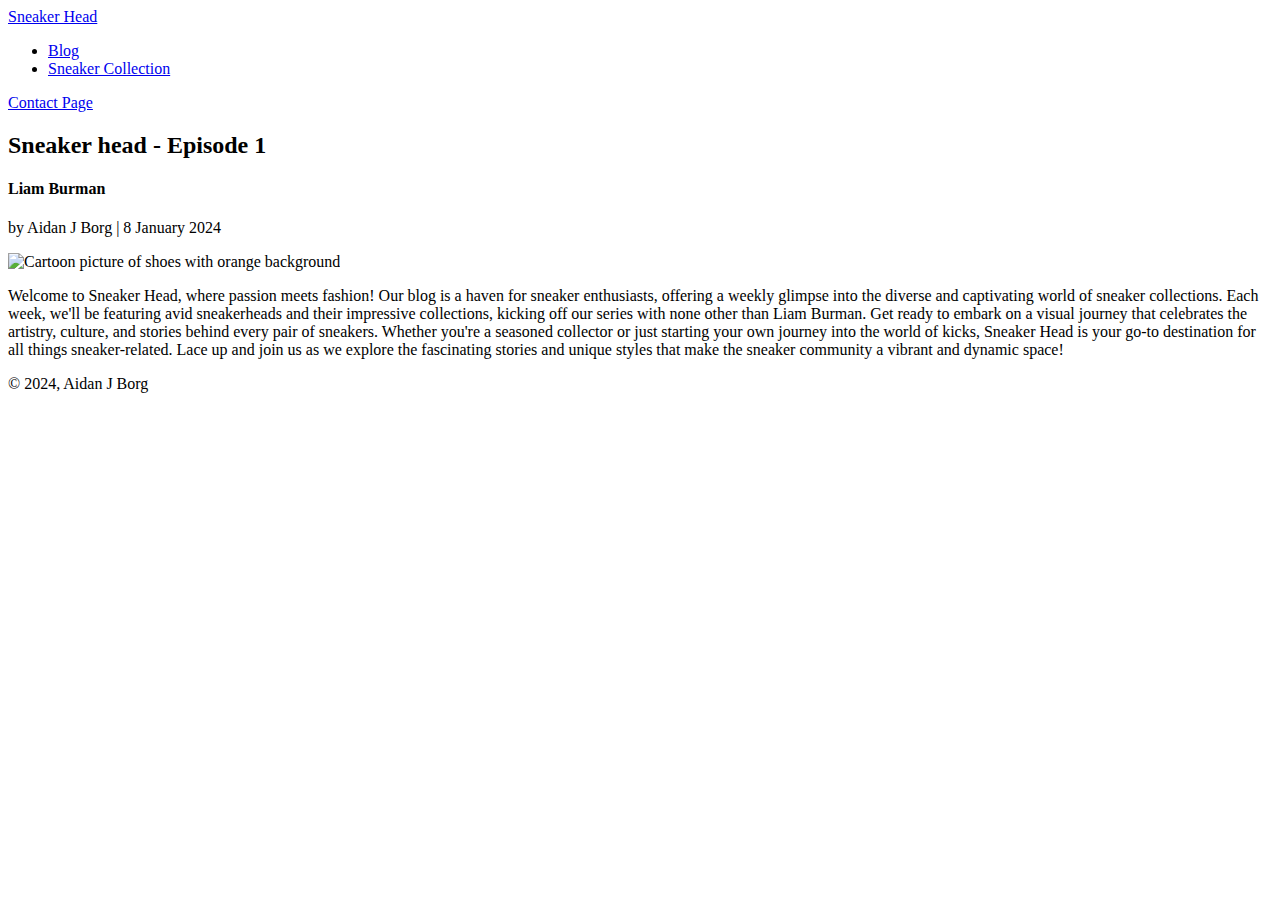
==== index.html @ 4e3609fe "changed alt" ====
<!DOCTYPE html>
<html lang="en">
<head>
    <meta charset="UTF-8">
    <meta name="viewport" content="width=device-width, initial-scale=1.0">
    <title>Sneaker Head | Blog</title>
    <link rel="stylesheet" href="assets/styles/grid.css">
    <link rel="stylesheet" href="assets/styles/style.css">
</head>
<body>
    <nav class="navbar">
        <div class="container">
            <a href="index.html" class="navbar-brand">
                Sneaker Head
            </a>

            <ul class="navbar-nav">
                    </a>
                </li>
                <li class="nav-item">
                    <a href="about.html" class="nav-link">
                        Blog
                    </a>
                </li>
                <li class="nav-item">
                    <a href="banner.html" class="nav-link">
                        Sneaker Collection
                    </a>
                </li>
            </ul>

            <a href="contact.html" class="button">
                Contact Page
            </a>
        </div>
    </nav>


    <div class="container">
        <main>
            <div class="row">
                <div class="col-12">
                    <section class="blog-post">
                        <article>
                            <header>
                                <h2 class="category">Sneaker head - Episode 1</h2>
                                <h4 class="title"> Liam Burman</h4>
                                <p>
                                    by Aidan J Borg
                                    &vert;
                                    <time datetime="2024-1-8">
                                        8 January 2024
                                    </time>
                                </p>
                            </header>
    
                                <div class="image rounded-image">
                                    <img src="assets/images/index 1.jpg" alt="Cartoon picture of shoes with orange background">
                                </div>
    
                                <p>
                                    Welcome to Sneaker Head, where passion meets fashion! Our blog is a haven for sneaker enthusiasts, offering a weekly glimpse into the diverse and captivating world of sneaker collections. Each week, we'll be featuring avid sneakerheads and their impressive collections, kicking off our series with none other than Liam Burman. Get ready to embark on a visual journey that celebrates the artistry, culture, and stories behind every pair of sneakers. Whether you're a seasoned collector or just starting your own journey into the world of kicks, Sneaker Head is your go-to destination for all things sneaker-related. Lace up and join us as we explore the fascinating stories and unique styles that make the sneaker community a vibrant and dynamic space!                                </p>
        </main>
    </div>
    
    <footer>
        <div class="container">
        &copy 2024, Aidan J Borg
        </div>
    </footer>
    
    </body>
    </html>
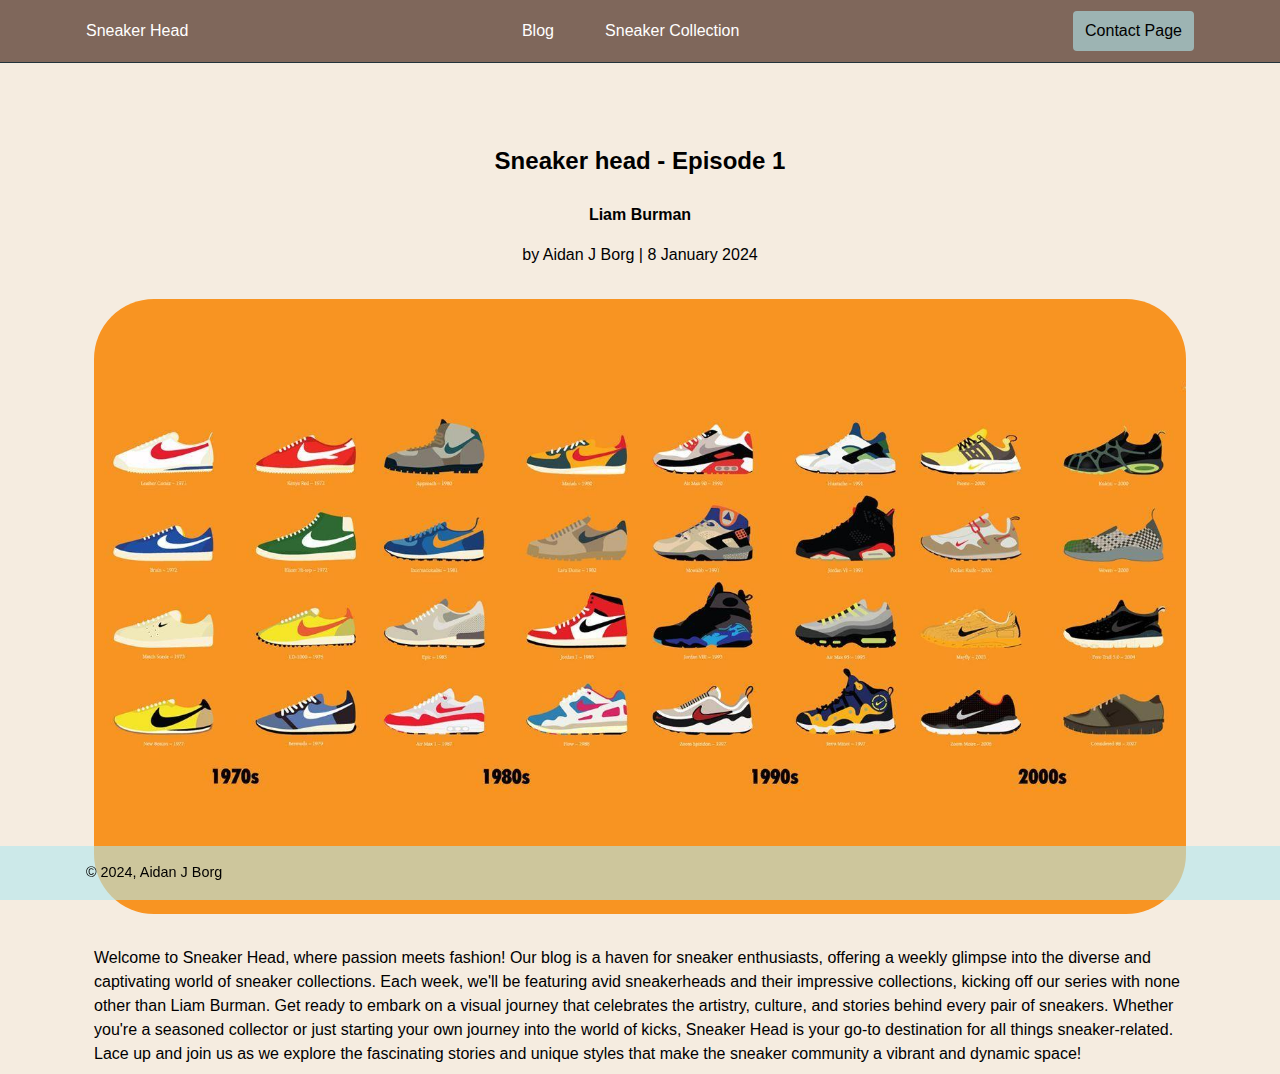
==== commit 27edb6e1: "Arranged login page styles" ====
--- a/index.html
+++ b/index.html
@@ -4,8 +4,8 @@
     <meta charset="UTF-8">
     <meta name="viewport" content="width=device-width, initial-scale=1.0">
     <title>Sneaker Head | Blog</title>
-    <link rel="stylesheet" href="assets/styles/grid.css">
-    <link rel="stylesheet" href="assets/styles/style.css">
+    <link rel="stylesheet" href="Assets/styles/grid.css">
+    <link rel="stylesheet" href="Assets/styles/style.css">
 </head>
 <body>
     <nav class="navbar">
@@ -55,7 +55,7 @@
                             </header>
     
                                 <div class="image rounded-image">
-                                    <img src="assets/images/index 1.jpg" alt="Cartoon picture of shoes with orange background">
+                                    <img src="Assets/images/index 1.jpg" alt="Cartoon picture of shoes with orange background">
                                 </div>
     
                                 <p>
@@ -65,9 +65,8 @@
     
     <footer>
         <div class="container">
-        &copy 2024, Aidan J Borg
+            &copy; 2024, Aidan J Borg
         </div>
     </footer>
-    
-    </body>
-    </html>+</body>
+</html>--- a/Assets/styles/grid.css
+++ b/Assets/styles/grid.css
@@ -0,0 +1,72 @@
+/* CSS RESET */
+*{
+    margin: 0;
+    padding: 0;
+    box-sizing: border-box;
+}
+
+.container{
+    max-width: 1140px;
+    margin:auto;
+    padding:0 1rem;
+}
+
+.container .row{
+    display: flex;
+    flex-wrap: wrap;
+    margin: .5rem -.5rem 0;
+}
+
+.container .row [class*=col-]{
+    margin: 0 0.5rem;
+    padding: .5rem; 
+}
+
+
+.container .row .col-1{
+    width: calc(1 / 12 * 100% - 1rem);  
+}
+
+.container .row .col-2{
+    width: calc(2 / 12 * 100% - 1rem);  
+}
+
+.container .row .col-3{
+    width: calc(3 / 12 * 100% - 1rem);  
+}
+
+.container .row .col-4{
+    width: calc(4 / 12 * 100% - 1rem);  
+}
+
+.container .row .col-5{
+    width: calc(5 / 12 * 100% - 1rem);  
+}
+
+.container .row .col-6{
+    width: calc(6 / 12 * 100% - 1rem);  
+}
+
+.container .row .col-7{
+    width: calc(7 / 12 * 100% - 1rem);  
+}
+
+.container .row .col-8{
+    width: calc(8 / 12 * 100% - 1rem);  
+}
+
+.container .row .col-9{
+    width: calc(9 / 12 * 100% - 1rem);  
+}
+
+.container .row .col-10{
+    width: calc(10 / 12 * 100% - 1rem);  
+}
+
+.container .row .col-11{
+    width: calc(11 / 12 * 100% - 1rem);  
+}
+
+.container .row .col-12{
+    width: calc(12 / 12 * 100% - 1rem);  
+}
--- a/Assets/styles/style.css
+++ b/Assets/styles/style.css
@@ -0,0 +1,235 @@
+/* Styles */
+a {
+    color: #ffffff;
+    text-decoration: none;
+}
+a:hover {
+    color:rgba(176, 231, 238, 0.6);
+}
+body {
+    background-color:  rgba(245, 236, 224, 1);
+    font-family:'Segoe UI', Tahoma, Geneva, Verdana, sans-serif;
+    line-height: 1.5;
+}
+h1, h2, h3, h4, h5, h6{
+    margin-bottom: 1em;
+}
+footer{
+    background-color: rgba(176, 231, 238, 0.6);
+    bottom: 0;
+    color:#000000;
+    font-size:.9em;
+    margin-top: 4em;
+    padding:1.11em 0;
+    position: fixed;
+    width: 100%;
+}
+/* CLASSES */
+.blog-post header{
+    text-align: center;
+    margin-top: 4em;
+}
+.blog-post header h5{
+    text-transform:uppercase;
+}
+.blog-post header h1 {
+    text-transform: capitalize;
+}
+.blog-post .image{
+    margin-top:2em;
+    margin-bottom:2em
+}
+.rounded-image img{
+    display: block;
+    width: 100%;
+    border-radius: 60px;
+}
+.subtitle{
+    margin-top : 2em;
+}
+.summary {
+    padding-left: 40px;
+}
+.summary li {
+    margin-top: 1em;
+}
+.button {
+    background-color:rgba(176, 231, 238, 0.6);
+    color: #000000;
+    border:none;
+    border-radius: .25em;
+    padding: .5em .75em;
+}
+.button:hover{
+    background-color: rgba(176, 231, 238, 0.6);
+    color: #ffffff;
+}
+.navbar {
+    background-color: rgba(127, 103, 91, 1);
+    border-bottom: 1px solid #22333B;
+    padding: .5em;
+}
+.navbar .container {
+    display: flex;
+    align-items:center;
+    justify-content: space-between;
+}
+.navbar-nav {
+    display: flex;
+    list-style: none;
+    padding: 0;
+}
+.navbar-nav li {
+    padding: .7em;
+    margin: 0 .9em;
+}
+.contact-form label, 
+.contact-form input, 
+.contact-form select,
+.contact-form textarea{
+    display: block;
+    width: 100%;
+}
+.contact-form label{
+    margin-bottom: 0.5em;
+}
+.contact-form input,
+.contact-form select,
+.contact-form textarea {
+    border: 1px solid #22333B;
+    padding: .5em;
+    border-radius: 8px;
+}
+.contact-form :invalid{
+    border-color:#ff0000;
+    color:#ff0000;
+}
+.contact-form :invalid::placeholder{
+    color:#ff0000;
+}
+.contact-form button{
+    cursor: pointer;
+    padding:.8em;
+    width: 100%;
+    font-size: 1.2em;
+}
+.contact-form button.clear{
+    background-color: #f00;
+}
+.contact-form button.clear:hover{
+    background-color: #cc0000;
+}
+.contact-details hr{
+    border:none;
+    border-top: 1px solid #22333B;
+    margin: 2em 0;
+}
+.contact-details h3 {
+    margin-top: .5em;
+}
+.contact-details p {
+    margin:0;
+}
+.blog-list article{
+    margin-bottom:2em;
+}
+.blog-list article h2{
+    margin-bottom: .5em;
+}
+.blog-list article p{
+    margin: 1em 0;
+}
+.blog-list article .read-more{
+    display: block;
+    text-align: right;
+}
+.blog-sidebar h4{
+    text-transform: uppercase;
+    margin: 1em 0 .25em;
+}
+.blog-sidebar p{
+    margin:0;
+}
+.trending-list{
+    list-style: none;
+    counter-reset: trending;
+    padding-left:2em;
+}
+.trending-list li {
+    counter-increment: trending;
+    position: relative;
+    margin-bottom: 1.5em;
+}
+.trending-list li::before{
+    color: #a1a3a5;
+    display: block;
+    position: absolute;
+    content: counter(trending);
+    font-size: 1.5em;
+    font-weight: bold;
+    left:-1.25em;
+}
+.trending-list a{
+    display: block;
+    padding: 10px;
+    border: 1px solid transparent;
+}
+.trending-list a:hover{
+    color:#000;
+    border-color:#a1a3a5;
+    background-color: #ebebeb;
+    border-radius: 8px;
+}
+    .jumbotron {
+        background-image: url(../images/darktide.webp);
+        background-position: center;
+        background-repeat: no-repeat;
+        background-size: cover;
+        height: 30em;
+        margin-bottom: 2em;
+        position: relative;
+    }
+    .jumbotron h1 {
+        background-color:  rgba(245, 236, 224, 1);
+        bottom: 0;
+        margin: .5em;
+        padding: .25em .5em;
+        position: absolute;
+    }
+    
+    figure{
+        height:100%;
+        overflow:hidden;
+    }
+    
+    .about-image img{
+        height:90%;
+        width:auto;
+        position: relative;
+        transform: translateX(-43%);
+    }
+    .about-image figcaption, .image figcaption {
+        font-size: .75em;
+        margin-top: .5em;
+        text-align: center;
+    }
+    .mainMenuItems{
+        width: 100%;
+    }
+
+
+
+
+
+
+    .login{
+        color: rgba(127, 103, 91, 1); 
+        font-size: x-small; 
+        width: 624px; 
+        height:  114; 
+        top: 840px; left: 800px; 
+        position: absolute; 
+        font-family:goldman system-ui, -apple-system, BlinkMacSystemFont, 'Segoe UI', Roboto, Oxygen, Ubuntu, Cantarell, 'Open Sans', 'Helvetica Neue', sans-serif; 
+        font-style: normal; 
+        font-weight: 100; font-size:45px; line-height: 200px;
+    }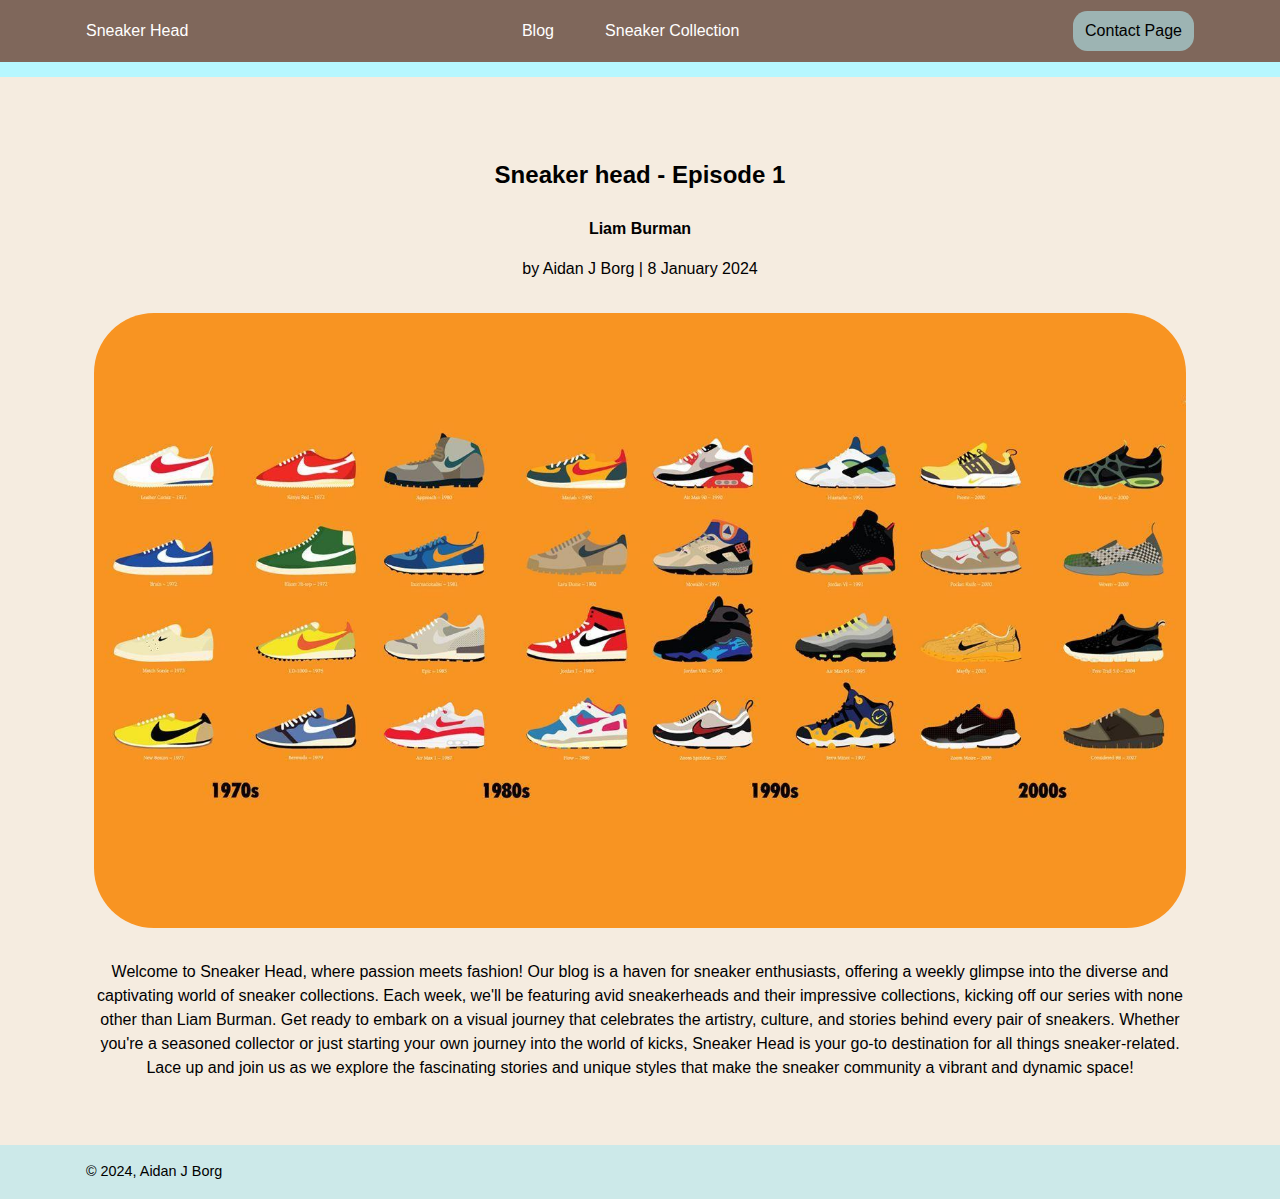
==== commit 49ad02a1: "Added pictures in the blog/about page" ====
--- a/index.html
+++ b/index.html
@@ -57,7 +57,7 @@
                                 <div class="image rounded-image">
                                     <img src="Assets/images/index 1.jpg" alt="Cartoon picture of shoes with orange background">
                                 </div>
-    
+                                <figure class="textblog">
                                 <p>
                                     Welcome to Sneaker Head, where passion meets fashion! Our blog is a haven for sneaker enthusiasts, offering a weekly glimpse into the diverse and captivating world of sneaker collections. Each week, we'll be featuring avid sneakerheads and their impressive collections, kicking off our series with none other than Liam Burman. Get ready to embark on a visual journey that celebrates the artistry, culture, and stories behind every pair of sneakers. Whether you're a seasoned collector or just starting your own journey into the world of kicks, Sneaker Head is your go-to destination for all things sneaker-related. Lace up and join us as we explore the fascinating stories and unique styles that make the sneaker community a vibrant and dynamic space!                                </p>
         </main>
--- a/Assets/styles/style.css
+++ b/Assets/styles/style.css
@@ -4,7 +4,7 @@
     text-decoration: none;
 }
 a:hover {
-    color:rgba(176, 231, 238, 0.6);
+    color:rgba(182, 247, 255, 1);
 }
 body {
     background-color:  rgba(245, 236, 224, 1);
@@ -21,7 +21,7 @@
     font-size:.9em;
     margin-top: 4em;
     padding:1.11em 0;
-    position: fixed;
+    position: flex;
     width: 100%;
 }
 /* CLASSES */
@@ -44,6 +44,15 @@
     width: 100%;
     border-radius: 60px;
 }
+.blog-image{
+    display: block;
+    width: 100%;
+    height: 100%;
+    margin-left: auto;
+    margin-right: auto;
+    border-radius: 60px; 
+    float: left;
+}
 .subtitle{
     margin-top : 2em;
 }
@@ -57,16 +66,16 @@
     background-color:rgba(176, 231, 238, 0.6);
     color: #000000;
     border:none;
-    border-radius: .25em;
+    border-radius: .90em;
     padding: .5em .75em;
 }
 .button:hover{
-    background-color: rgba(176, 231, 238, 0.6);
-    color: #ffffff;
+    background-color: rgba(182, 247, 255, 1);
+    color: #000000;
 }
 .navbar {
     background-color: rgba(127, 103, 91, 1);
-    border-bottom: 1px solid #22333B;
+    border-bottom: 15px solid rgba(182, 247, 255, 1);
     padding: .5em;
 }
 .navbar .container {
@@ -180,23 +189,6 @@
     background-color: #ebebeb;
     border-radius: 8px;
 }
-    .jumbotron {
-        background-image: url(../images/darktide.webp);
-        background-position: center;
-        background-repeat: no-repeat;
-        background-size: cover;
-        height: 30em;
-        margin-bottom: 2em;
-        position: relative;
-    }
-    .jumbotron h1 {
-        background-color:  rgba(245, 236, 224, 1);
-        bottom: 0;
-        margin: .5em;
-        padding: .25em .5em;
-        position: absolute;
-    }
-    
     figure{
         height:100%;
         overflow:hidden;
@@ -216,11 +208,6 @@
     .mainMenuItems{
         width: 100%;
     }
-
-
-
-
-
 
     .login{
         color: rgba(127, 103, 91, 1); 
@@ -232,4 +219,9 @@
         font-family:goldman system-ui, -apple-system, BlinkMacSystemFont, 'Segoe UI', Roboto, Oxygen, Ubuntu, Cantarell, 'Open Sans', 'Helvetica Neue', sans-serif; 
         font-style: normal; 
         font-weight: 100; font-size:45px; line-height: 200px;
-    }+    }
+
+/* Make text center aligned */
+    .textblog{
+        text-align: center;
+    }
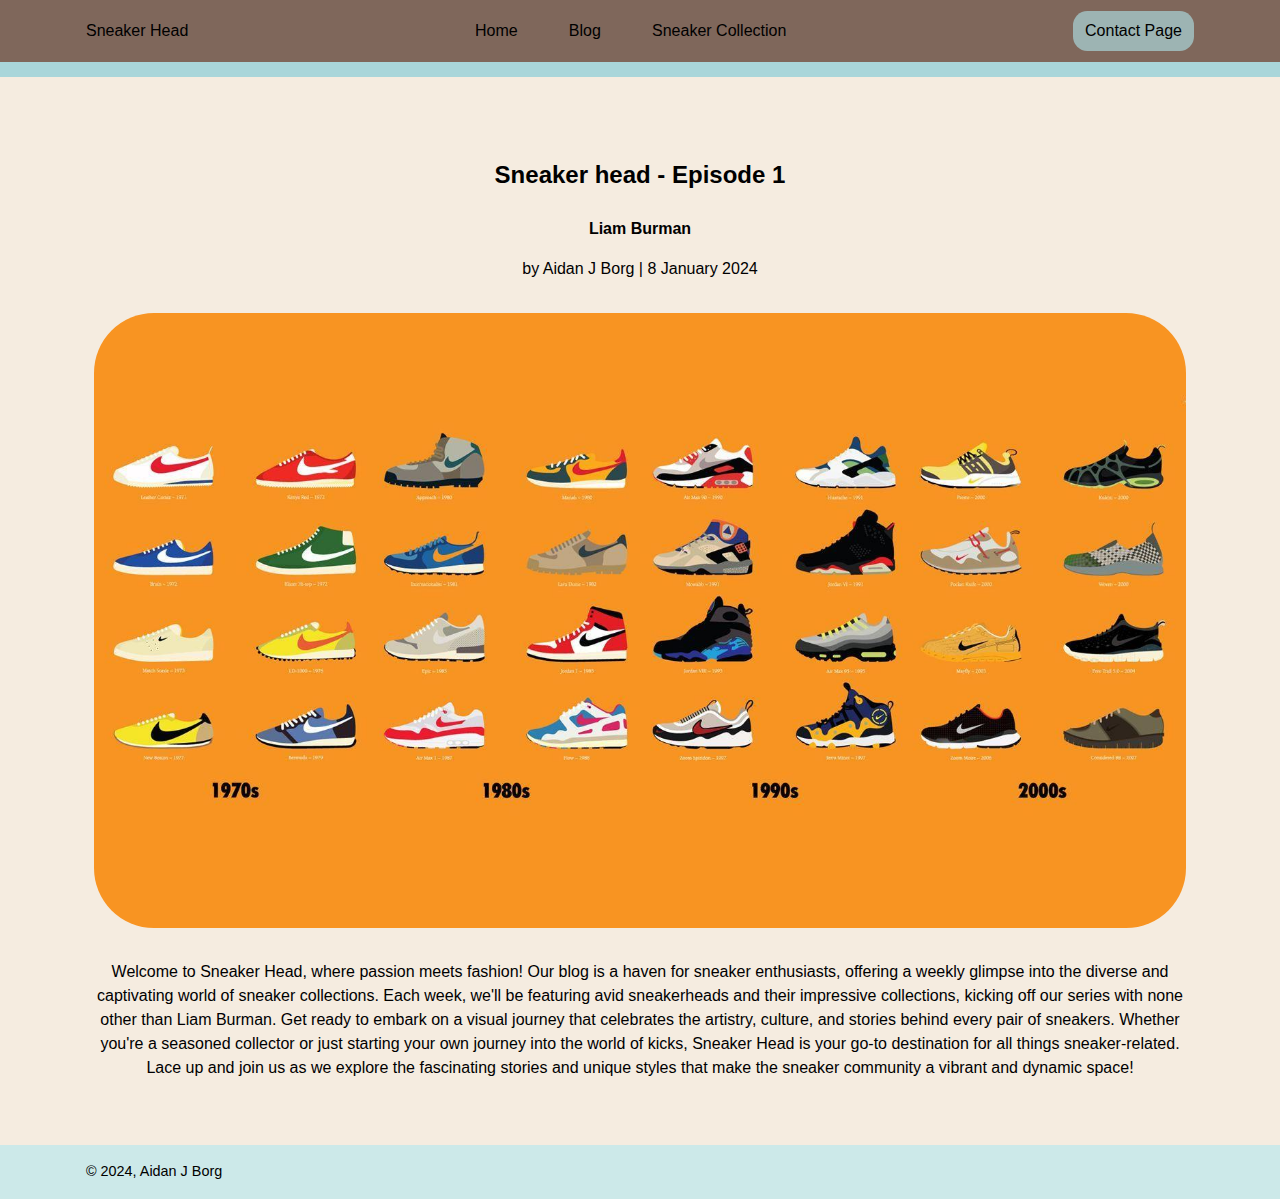
==== commit c9795544: "Fixed the nav bar" ====
--- a/index.html
+++ b/index.html
@@ -10,12 +10,17 @@
 <body>
     <nav class="navbar">
         <div class="container">
-            <a href="index.html" class="navbar-brand">
+            <a href="login.html" class="navbar-brand">
                 Sneaker Head
             </a>
 
             <ul class="navbar-nav">
                     </a>
+                    <li class="nav-item">
+                        <a href="index.html" class="nav-link">
+                            Home
+                        </a>
+                    </li>
                 </li>
                 <li class="nav-item">
                     <a href="about.html" class="nav-link">
@@ -28,7 +33,6 @@
                     </a>
                 </li>
             </ul>
-
             <a href="contact.html" class="button">
                 Contact Page
             </a>
@@ -61,6 +65,7 @@
                                 <p>
                                     Welcome to Sneaker Head, where passion meets fashion! Our blog is a haven for sneaker enthusiasts, offering a weekly glimpse into the diverse and captivating world of sneaker collections. Each week, we'll be featuring avid sneakerheads and their impressive collections, kicking off our series with none other than Liam Burman. Get ready to embark on a visual journey that celebrates the artistry, culture, and stories behind every pair of sneakers. Whether you're a seasoned collector or just starting your own journey into the world of kicks, Sneaker Head is your go-to destination for all things sneaker-related. Lace up and join us as we explore the fascinating stories and unique styles that make the sneaker community a vibrant and dynamic space!                                </p>
         </main>
+
     </div>
     
     <footer>
--- a/Assets/styles/style.css
+++ b/Assets/styles/style.css
@@ -1,10 +1,10 @@
 /* Styles */
-a {
-    color: #ffffff;
+a{
+    color: #000000;
     text-decoration: none;
 }
 a:hover {
-    color:rgba(182, 247, 255, 1);
+    color:rgb(163, 205, 210);
 }
 body {
     background-color:  rgba(245, 236, 224, 1);
@@ -45,12 +45,12 @@
     border-radius: 60px;
 }
 .blog-image{
-    display: block;
+    display: flex;
     width: 100%;
     height: 100%;
     margin-left: auto;
     margin-right: auto;
-    border-radius: 60px; 
+    border-radius: 60%; 
     float: left;
 }
 .subtitle{
@@ -75,7 +75,7 @@
 }
 .navbar {
     background-color: rgba(127, 103, 91, 1);
-    border-bottom: 15px solid rgba(182, 247, 255, 1);
+    border-bottom: 15px solid rgba(182, 246, 255, 0.778);
     padding: .5em;
 }
 .navbar .container {
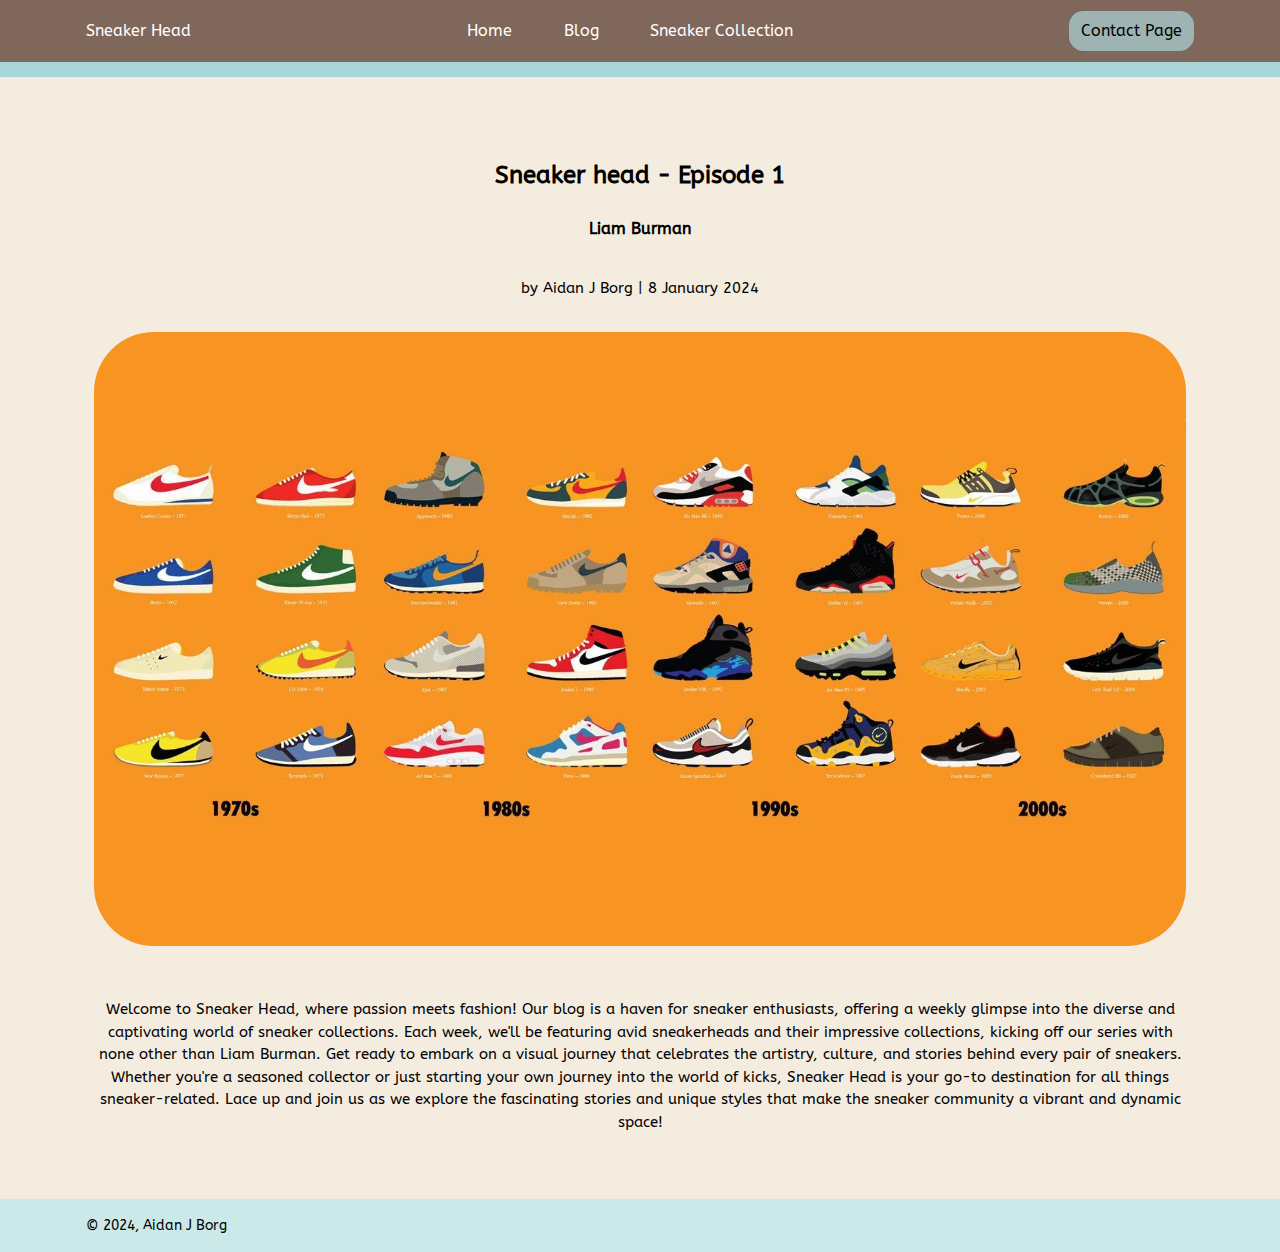
==== commit c697916d: "Started the contact page" ====
--- a/index.html
+++ b/index.html
@@ -6,6 +6,9 @@
     <title>Sneaker Head | Blog</title>
     <link rel="stylesheet" href="Assets/styles/grid.css">
     <link rel="stylesheet" href="Assets/styles/style.css">
+    <link rel="preconnect" href="https://fonts.googleapis.com">
+    <link rel="preconnect" href="https://fonts.gstatic.com" crossorigin>
+    <link href="https://fonts.googleapis.com/css2?family=ABeeZee&display=swap" rel="stylesheet">
 </head>
 <body>
     <nav class="navbar">
@@ -28,7 +31,7 @@
                     </a>
                 </li>
                 <li class="nav-item">
-                    <a href="banner.html" class="nav-link">
+                    <a href="#" class="nav-link">
                         Sneaker Collection
                     </a>
                 </li>
--- a/Assets/styles/style.css
+++ b/Assets/styles/style.css
@@ -1,6 +1,6 @@
 /* Styles */
 a{
-    color: #000000;
+    color: #ffffff;
     text-decoration: none;
 }
 a:hover {
@@ -8,7 +8,7 @@
 }
 body {
     background-color:  rgba(245, 236, 224, 1);
-    font-family:'Segoe UI', Tahoma, Geneva, Verdana, sans-serif;
+    font-family: 'ABeeZee', sans-serif;;
     line-height: 1.5;
 }
 h1, h2, h3, h4, h5, h6{
@@ -91,53 +91,6 @@
 .navbar-nav li {
     padding: .7em;
     margin: 0 .9em;
-}
-.contact-form label, 
-.contact-form input, 
-.contact-form select,
-.contact-form textarea{
-    display: block;
-    width: 100%;
-}
-.contact-form label{
-    margin-bottom: 0.5em;
-}
-.contact-form input,
-.contact-form select,
-.contact-form textarea {
-    border: 1px solid #22333B;
-    padding: .5em;
-    border-radius: 8px;
-}
-.contact-form :invalid{
-    border-color:#ff0000;
-    color:#ff0000;
-}
-.contact-form :invalid::placeholder{
-    color:#ff0000;
-}
-.contact-form button{
-    cursor: pointer;
-    padding:.8em;
-    width: 100%;
-    font-size: 1.2em;
-}
-.contact-form button.clear{
-    background-color: #f00;
-}
-.contact-form button.clear:hover{
-    background-color: #cc0000;
-}
-.contact-details hr{
-    border:none;
-    border-top: 1px solid #22333B;
-    margin: 2em 0;
-}
-.contact-details h3 {
-    margin-top: .5em;
-}
-.contact-details p {
-    margin:0;
 }
 .blog-list article{
     margin-bottom:2em;
@@ -221,7 +174,122 @@
         font-weight: 100; font-size:45px; line-height: 200px;
     }
 
-/* Make text center aligned */
-    .textblog{
+/* Text for blog*/
+.textblog{
+    text-align: center;
+}
+    .textblog a{
         text-align: center;
-    }
+        color: #000;
+    }
+    .textblog a:hover {
+        color:rgb(103, 81, 67);
+    }
+
+/* sign up page*/
+.sign-up{
+    background-color: rgb(255, 255, 255);
+    color: black;
+    border-radius: 3px;
+    width: 360px;
+    height: 620px;
+    margin: auto;
+}
+.sign-up a{
+    color: #000;
+}
+.sign-up a:hover{
+    color: #3b6c6c;
+}
+
+h1{
+    text-align: center;
+    padding-top: 15px;
+}
+h4{
+    text-align: center;
+}
+form{
+    width: 300px;
+    margin-left: 20px;
+}
+
+form label{
+    display: flex;
+    margin-top: 20px;
+    font-size: 18px;
+}
+form input{
+    border-radius: 6px;
+    border: none;
+    border: 1px solid gray;
+    outline: none;
+    padding: 7px;
+    width: 100%;
+}
+
+input[type="button"]{
+    width: 320px;
+    height: 35px;
+    margin-top: 20px;
+    border: none;
+    background-color: #a1a3a5;
+    color: white;
+    font-size: 18px;
+}
+input:hover {
+    color:rgb(1, 7, 96);
+}
+
+p{
+    text-align: center;
+    padding-top: 20px;
+    font-size: 15px;
+}
+.para-2{
+    text-align: center;
+    color: rgb(0, 0, 0);
+    font-size: 15px;
+    margin-top: -10px;
+}
+
+.para-2 a{
+    color: #02203e;
+}
+
+/* Login page*/
+
+.login-box{
+    width: 360px;
+    height: 300px;
+    margin: auto;
+    display: block;
+    border-radius: 3px;
+    background-color: white;
+}
+
+/* contact page*/
+.container-a{
+    margin: 50px auto;
+    width: 80%;
+}
+.contact-box{
+    background: #fff;
+    display: flex;
+}
+.contact-left{
+    flex-basis: 60%;
+    padding: 40px 60px;
+}
+.contact-right{
+    flex-basis: 40%;
+    padding: 40px;
+    background: #1c00b5;
+    color: #fff;
+}
+h1{
+    margin-bottom: 10px;
+}
+.container-a p{
+    margin-bottom: 40px;
+}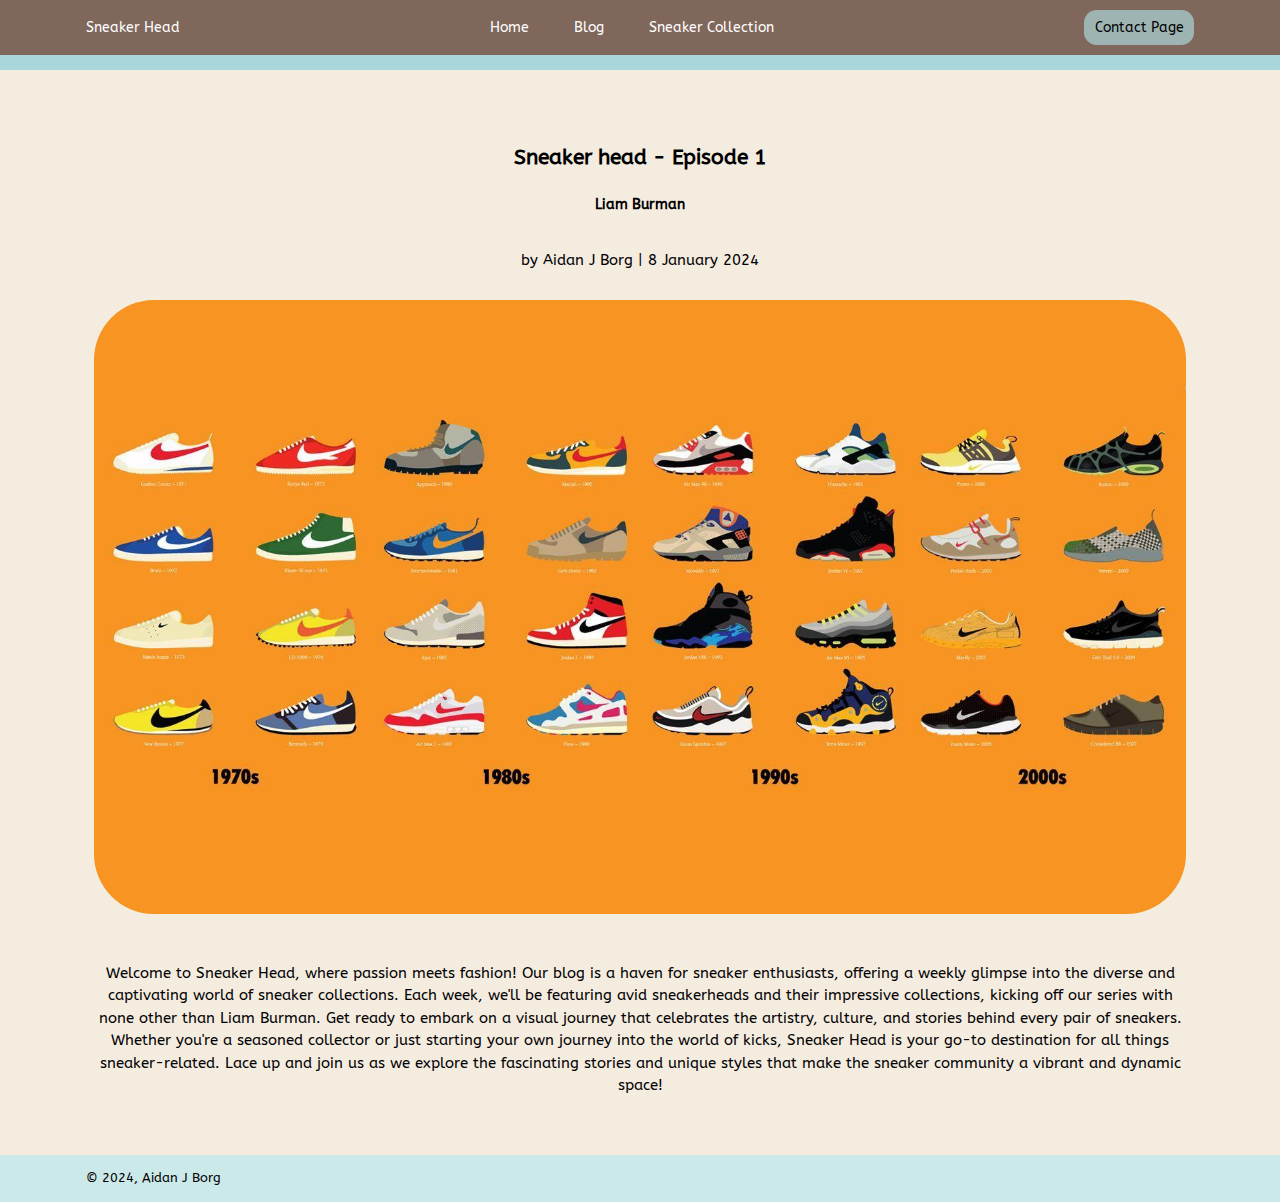
==== commit daf8ae6c: "Added the collection html" ====
--- a/index.html
+++ b/index.html
@@ -31,7 +31,7 @@
                     </a>
                 </li>
                 <li class="nav-item">
-                    <a href="#" class="nav-link">
+                    <a href="collection.html" class="nav-link">
                         Sneaker Collection
                     </a>
                 </li>
--- a/Assets/styles/style.css
+++ b/Assets/styles/style.css
@@ -24,16 +24,20 @@
     position: flex;
     width: 100%;
 }
+footer-login{
+    background-color: rgba(176, 231, 238, 0.6);
+    bottom: 0;
+    color:#000000;
+    font-size:.9em;
+    margin-top: 4em;
+    padding:1.11em 0;
+    position: absolute;
+    width: 100%;
+}
 /* CLASSES */
 .blog-post header{
     text-align: center;
     margin-top: 4em;
-}
-.blog-post header h5{
-    text-transform:uppercase;
-}
-.blog-post header h1 {
-    text-transform: capitalize;
 }
 .blog-post .image{
     margin-top:2em;
@@ -43,24 +47,6 @@
     display: block;
     width: 100%;
     border-radius: 60px;
-}
-.blog-image{
-    display: flex;
-    width: 100%;
-    height: 100%;
-    margin-left: auto;
-    margin-right: auto;
-    border-radius: 60%; 
-    float: left;
-}
-.subtitle{
-    margin-top : 2em;
-}
-.summary {
-    padding-left: 40px;
-}
-.summary li {
-    margin-top: 1em;
 }
 .button {
     background-color:rgba(176, 231, 238, 0.6);
@@ -91,56 +77,6 @@
 .navbar-nav li {
     padding: .7em;
     margin: 0 .9em;
-}
-.blog-list article{
-    margin-bottom:2em;
-}
-.blog-list article h2{
-    margin-bottom: .5em;
-}
-.blog-list article p{
-    margin: 1em 0;
-}
-.blog-list article .read-more{
-    display: block;
-    text-align: right;
-}
-.blog-sidebar h4{
-    text-transform: uppercase;
-    margin: 1em 0 .25em;
-}
-.blog-sidebar p{
-    margin:0;
-}
-.trending-list{
-    list-style: none;
-    counter-reset: trending;
-    padding-left:2em;
-}
-.trending-list li {
-    counter-increment: trending;
-    position: relative;
-    margin-bottom: 1.5em;
-}
-.trending-list li::before{
-    color: #a1a3a5;
-    display: block;
-    position: absolute;
-    content: counter(trending);
-    font-size: 1.5em;
-    font-weight: bold;
-    left:-1.25em;
-}
-.trending-list a{
-    display: block;
-    padding: 10px;
-    border: 1px solid transparent;
-}
-.trending-list a:hover{
-    color:#000;
-    border-color:#a1a3a5;
-    background-color: #ebebeb;
-    border-radius: 8px;
 }
     figure{
         height:100%;
@@ -269,7 +205,10 @@
 }
 
 /* contact page*/
-.container-a{
+body{
+    font-size: 14px;
+}
+.contact-container{
     margin: 50px auto;
     width: 80%;
 }
@@ -284,12 +223,65 @@
 .contact-right{
     flex-basis: 40%;
     padding: 40px;
-    background: #1c00b5;
+    background:rgba(127, 103, 91, 1);
     color: #fff;
 }
 h1{
     margin-bottom: 10px;
 }
-.container-a p{
+.contact-container p{
     margin-bottom: 40px;
+}
+.input-row{
+    display: flex;
+    justify-content: space-between;
+    margin-bottom: 20px;
+}
+.input-row .input-group{
+    flex-basis: 45%;
+}
+input{
+    border: none;
+    border-bottom: 1px solid #ccc;
+    outline: none;
+    padding-bottom: 5px;
+    width: 100%;
+}
+textarea{
+    border: 1px solid #ccc;
+    box-sizing: border-box;
+    outline: none;
+    padding: 10px;
+    width: 100%;
+}
+label{
+    color:#02203e;
+    display: block;
+    margin-bottom: 6px;
+}
+button{
+    background:#02203e;
+    border: none;
+    border-radius: 30px;
+    box-shadow: 0px 5px 15px 0px rgba(38, 11, 195, 0.3);
+    color: #fff;
+    height: 35px;
+    margin-top: 20px;
+    outline: none;
+    width: 100px;
+}
+.contact-left h3{
+    color: #02203e;
+    font-weight: 600;
+    margin-bottom: 30px;
+}
+.contact-right h3{
+    font-weight: 600;
+    margin-bottom: 30px;
+}
+tr td:first-child{
+    padding-right: 20px;
+}
+tr td{
+    padding-top: 20px;
 }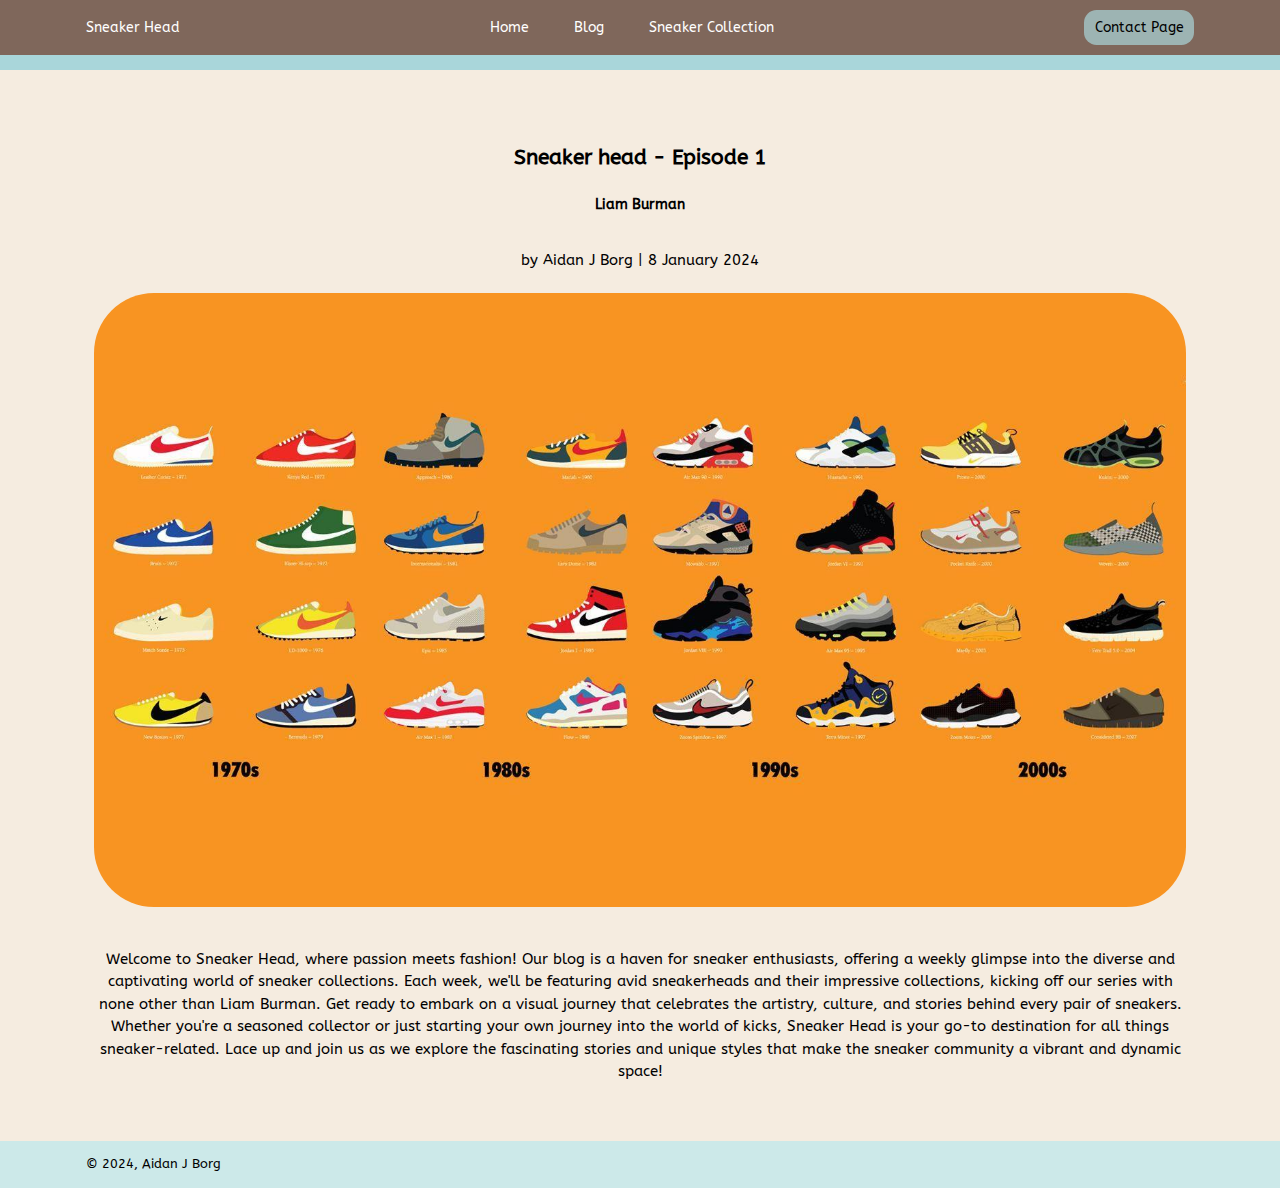
==== commit 11a634df: "Last arrangements" ====
--- a/index.html
+++ b/index.html
@@ -11,11 +11,16 @@
     <link href="https://fonts.googleapis.com/css2?family=ABeeZee&display=swap" rel="stylesheet">
 </head>
 <body>
+
+            <!--Home page setup-->
+
     <nav class="navbar">
         <div class="container">
             <a href="login.html" class="navbar-brand">
                 Sneaker Head
             </a>
+
+                <!--Navigation bar setup-->
 
             <ul class="navbar-nav">
                     </a>
@@ -47,7 +52,7 @@
         <main>
             <div class="row">
                 <div class="col-12">
-                    <section class="blog-post">
+                    <section class="home-post">
                         <article>
                             <header>
                                 <h2 class="category">Sneaker head - Episode 1</h2>
@@ -59,18 +64,21 @@
                                         8 January 2024
                                     </time>
                                 </p>
+                                <br>
                             </header>
-    
-                                <div class="image rounded-image">
+                                <div class="image blog-image">
                                     <img src="Assets/images/index 1.jpg" alt="Cartoon picture of shoes with orange background">
                                 </div>
                                 <figure class="textblog">
+                                    <br>
                                 <p>
                                     Welcome to Sneaker Head, where passion meets fashion! Our blog is a haven for sneaker enthusiasts, offering a weekly glimpse into the diverse and captivating world of sneaker collections. Each week, we'll be featuring avid sneakerheads and their impressive collections, kicking off our series with none other than Liam Burman. Get ready to embark on a visual journey that celebrates the artistry, culture, and stories behind every pair of sneakers. Whether you're a seasoned collector or just starting your own journey into the world of kicks, Sneaker Head is your go-to destination for all things sneaker-related. Lace up and join us as we explore the fascinating stories and unique styles that make the sneaker community a vibrant and dynamic space!                                </p>
         </main>
 
     </div>
     
+                <!--Copywrite footer setup-->
+
     <footer>
         <div class="container">
             &copy; 2024, Aidan J Borg
--- a/Assets/styles/style.css
+++ b/Assets/styles/style.css
@@ -1,4 +1,4 @@
-/* Styles */
+/* link styles */
 a{
     color: #ffffff;
     text-decoration: none;
@@ -6,6 +6,7 @@
 a:hover {
     color:rgb(163, 205, 210);
 }
+/* body , headers and footer styles */
 body {
     background-color:  rgba(245, 236, 224, 1);
     font-family: 'ABeeZee', sans-serif;;
@@ -34,39 +35,41 @@
     position: absolute;
     width: 100%;
 }
-/* CLASSES */
-.blog-post header{
+
+/* home page style*/
+
+.home-post header{
     text-align: center;
     margin-top: 4em;
 }
-.blog-post .image{
-    margin-top:2em;
-    margin-bottom:2em
-}
-.rounded-image img{
+.blog-image img{
     display: block;
     width: 100%;
     border-radius: 60px;
 }
+
+/* contact button Styles */
 .button {
     background-color:rgba(176, 231, 238, 0.6);
-    color: #000000;
     border:none;
     border-radius: .90em;
+    color: #000000;
     padding: .5em .75em;
 }
 .button:hover{
     background-color: rgba(182, 247, 255, 1);
     color: #000000;
 }
+
+/* navigation bar styles */
 .navbar {
     background-color: rgba(127, 103, 91, 1);
     border-bottom: 15px solid rgba(182, 246, 255, 0.778);
     padding: .5em;
 }
 .navbar .container {
-    display: flex;
     align-items:center;
+    display: flex;
     justify-content: space-between;
 }
 .navbar-nav {
@@ -78,37 +81,6 @@
     padding: .7em;
     margin: 0 .9em;
 }
-    figure{
-        height:100%;
-        overflow:hidden;
-    }
-    
-    .about-image img{
-        height:90%;
-        width:auto;
-        position: relative;
-        transform: translateX(-43%);
-    }
-    .about-image figcaption, .image figcaption {
-        font-size: .75em;
-        margin-top: .5em;
-        text-align: center;
-    }
-    .mainMenuItems{
-        width: 100%;
-    }
-
-    .login{
-        color: rgba(127, 103, 91, 1); 
-        font-size: x-small; 
-        width: 624px; 
-        height:  114; 
-        top: 840px; left: 800px; 
-        position: absolute; 
-        font-family:goldman system-ui, -apple-system, BlinkMacSystemFont, 'Segoe UI', Roboto, Oxygen, Ubuntu, Cantarell, 'Open Sans', 'Helvetica Neue', sans-serif; 
-        font-style: normal; 
-        font-weight: 100; font-size:45px; line-height: 200px;
-    }
 
 /* Text for blog*/
 .textblog{
@@ -122,14 +94,14 @@
         color:rgb(103, 81, 67);
     }
 
-/* sign up page*/
+/* Sign up page*/
 .sign-up{
     background-color: rgb(255, 255, 255);
+    border-radius: 3px;
     color: black;
-    border-radius: 3px;
+    margin: auto;
+    height: 620px;
     width: 360px;
-    height: 620px;
-    margin: auto;
 }
 .sign-up a{
     color: #000;
@@ -139,54 +111,44 @@
 }
 
 h1{
-    text-align: center;
     padding-top: 15px;
+    text-align: center;
 }
 h4{
     text-align: center;
 }
 form{
+    margin-left: 20px;
     width: 300px;
-    margin-left: 20px;
-}
-
+}
+
+/*For the login page*/
 form label{
     display: flex;
+    font-size: 18px;
     margin-top: 20px;
-    font-size: 18px;
-}
-form input{
-    border-radius: 6px;
-    border: none;
-    border: 1px solid gray;
-    outline: none;
-    padding: 7px;
-    width: 100%;
-}
-
+}
 input[type="button"]{
-    width: 320px;
-    height: 35px;
-    margin-top: 20px;
+    border-radius: 5px;
     border: none;
     background-color: #a1a3a5;
     color: white;
     font-size: 18px;
+    height: 35px;
+    margin-top: 20px;
+    width: 320px;
 }
 input:hover {
     color:rgb(1, 7, 96);
 }
 
 p{
-    text-align: center;
+    font-size: 15px;
     padding-top: 20px;
-    font-size: 15px;
+    text-align: center;
 }
 .para-2{
     text-align: center;
-    color: rgb(0, 0, 0);
-    font-size: 15px;
-    margin-top: -10px;
 }
 
 .para-2 a{
@@ -196,15 +158,16 @@
 /* Login page*/
 
 .login-box{
-    width: 360px;
+    border-radius: 3px;
+    background-color: white;
+    display: block;
     height: 300px;
     margin: auto;
-    display: block;
-    border-radius: 3px;
-    background-color: white;
+    width: 360px;
 }
 
 /* contact page*/
+
 body{
     font-size: 14px;
 }
@@ -221,10 +184,10 @@
     padding: 40px 60px;
 }
 .contact-right{
+    background:rgba(127, 103, 91, 1);
+    color: #fff;
     flex-basis: 40%;
     padding: 40px;
-    background:rgba(127, 103, 91, 1);
-    color: #fff;
 }
 h1{
     margin-bottom: 10px;
@@ -284,4 +247,80 @@
 }
 tr td{
     padding-top: 20px;
+}
+
+/*Collection page*/
+
+/*The banner (pictures)*/
+:root{
+    --nav-ctrl-color: rgba(127, 103, 91, 1);
+    --nav-ctrl-size: 1.25rem;
+    --nav-ctrl-inner-size: 1rem;
+}
+
+.banner-item{
+    background-position: center;
+    background-repeat: no-repeat;
+    background-size: cover;
+    border-radius: 30px;
+    display: none;
+    padding-bottom:30%;
+    width: 100%;
+}
+
+.banner-nav{
+    display: flex;
+    justify-content: center;
+    margin-top: 1rem;
+}
+
+.hidden{
+    display: none;
+}
+
+.nav-dot{
+    align-items: center;
+    border-width: 1px;
+    border-style: solid;
+    border-color: var(--nav-ctrl-color);
+    border-radius: 100%;
+    display: flex;
+    height: var(--nav-ctrl-size);
+    justify-content: center;
+    margin: 0 .25rem;
+    width: var(--nav-ctrl-size);
+}
+.nav-dot-inner{
+    background-color: var(--nav-ctrl-color);
+    border-radius: 100%;
+    display: block;
+    opacity: 0;
+    height: 0;
+    transition: all .2s ease;
+    width: 0;
+}
+
+/* mouse hover over the dot*/
+.nav-dot:hover .nav-dot-inner {
+    background-color: rgb(1, 7, 96);
+    opacity: 0.5;
+    height: var(--nav-ctrl-inner-size);
+    width: var(--nav-ctrl-inner-size);
+}
+
+/*As we learnt, if many CSS elements appear the same way, they could be seperated  with a comma.*/
+#bnr-1-ctrl:checked ~ .banner-nav #bnr-1-dot .nav-dot-inner,
+#bnr-2-ctrl:checked ~ .banner-nav #bnr-2-dot .nav-dot-inner,
+#bnr-3-ctrl:checked ~ .banner-nav #bnr-3-dot .nav-dot-inner,
+#bnr-4-ctrl:checked ~ .banner-nav #bnr-4-dot .nav-dot-inner{
+    height: var(--nav-ctrl-inner-size);
+    opacity: 1;
+    width: var(--nav-ctrl-inner-size);
+}
+
+#bnr-1-ctrl:checked ~ .banner-content #banner-1,
+#bnr-2-ctrl:checked ~ .banner-content #banner-2,
+#bnr-3-ctrl:checked ~ .banner-content #banner-3,
+#bnr-4-ctrl:checked ~ .banner-content #banner-4{
+    display: block;
 }